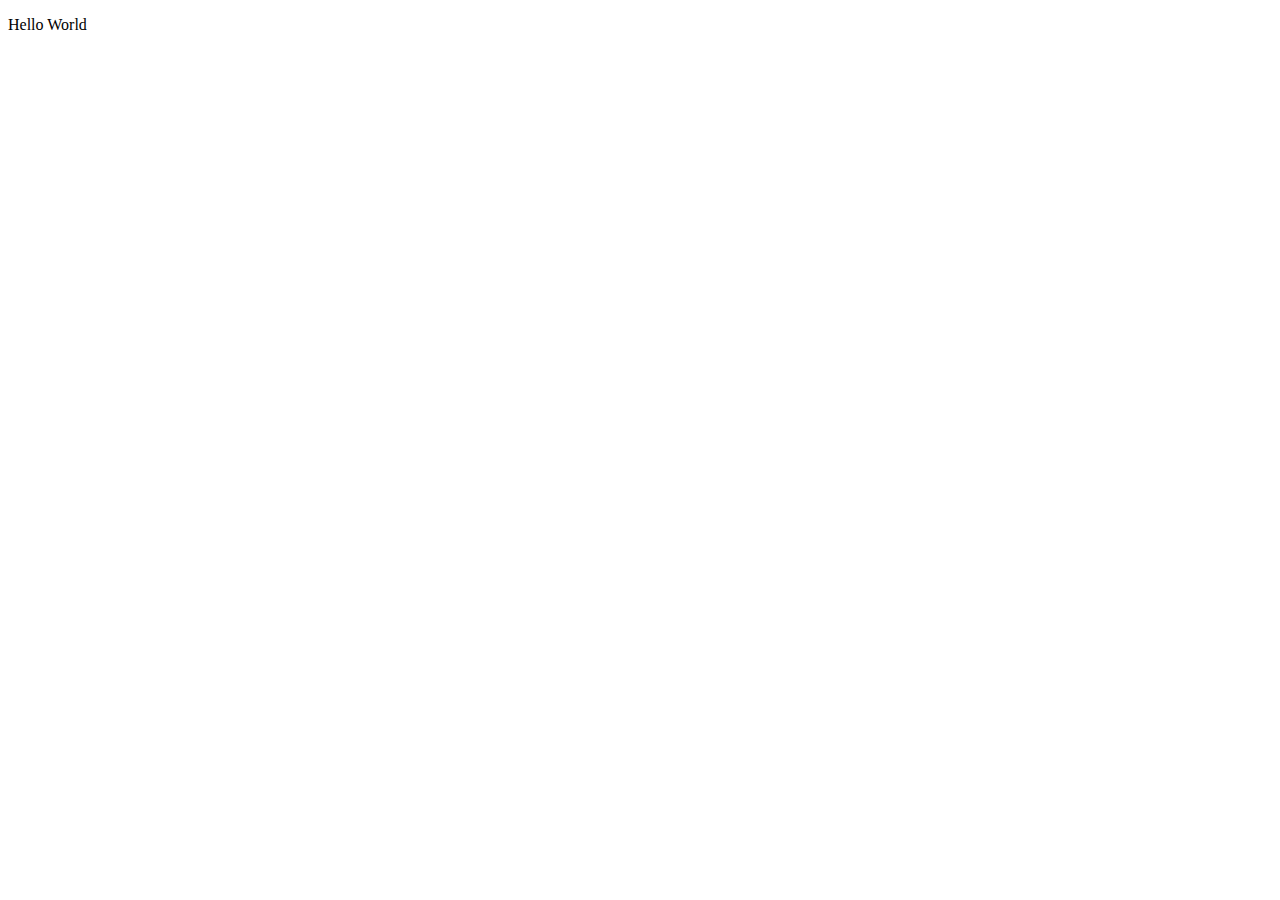
==== xmas.html @ 0c6e87cf "Pages and Xmas" ====
<!DOCTYPE html>
<html lang="en">
<head>
    <meta charset="UTF-8">
    <meta name="viewport" content="width=device-width, initial-scale=1.0">
    <title>Xmas Project</title>
</head>
<body>
    <p>Hello World</p>
</body>
</html>
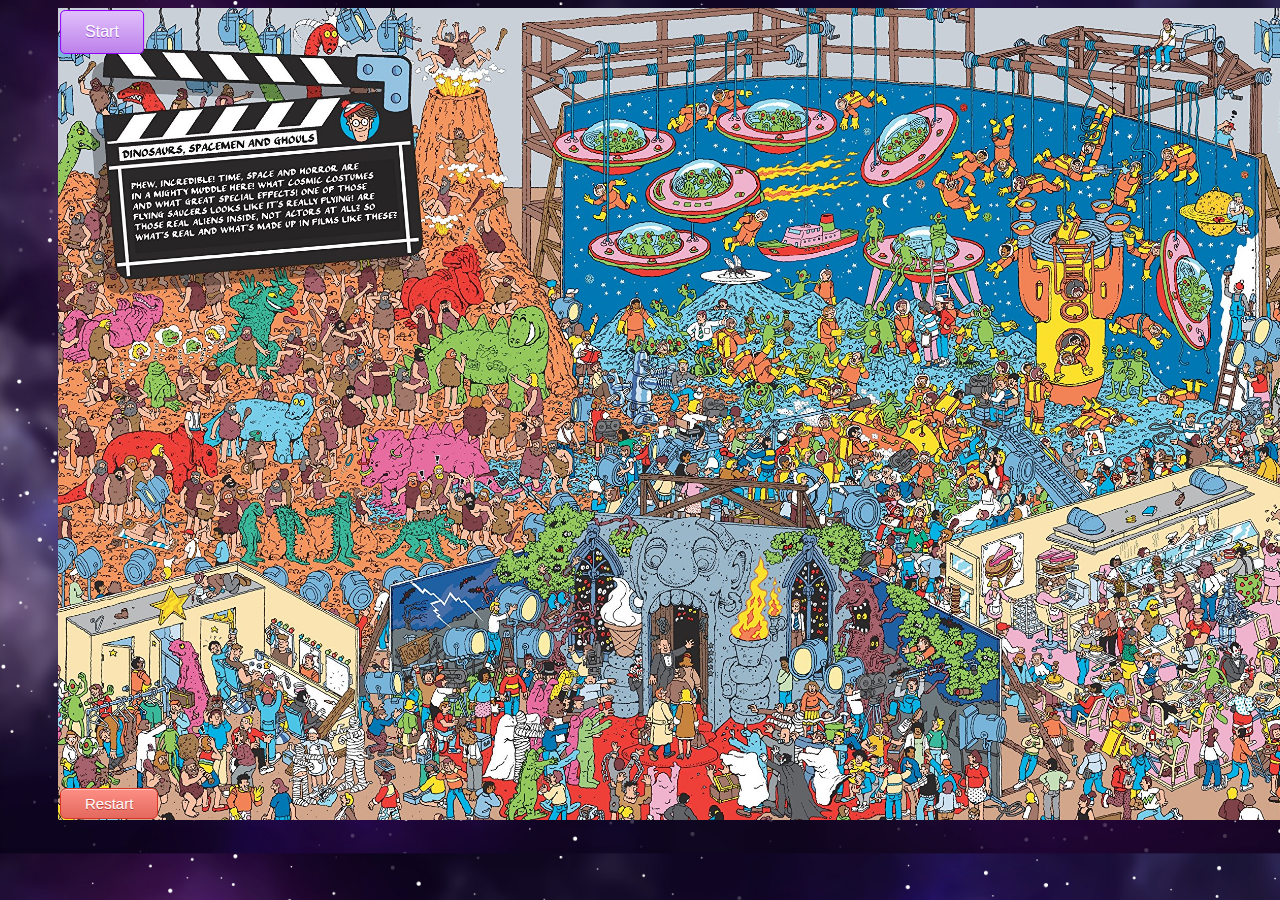
==== commit b86b6fbc: "Waldogame" ====
--- a/xmas.html
+++ b/xmas.html
@@ -4,8 +4,112 @@
     <meta charset="UTF-8">
     <meta name="viewport" content="width=device-width, initial-scale=1.0">
     <title>Xmas Project</title>
+    <title>Where's Waldo?</title>
+    <link rel="stylesheet" type="text/css" href="lib/bootstrap.css" />
+    <link rel="stylesheet" type="text/css" href="waldostyles.css" />
 </head>
-<body>
-    <p>Hello World</p>
+
+    <body>
+        <div class="container">
+          <img
+            id="imgMap"
+            src="img/waldo-space-img.jpeg"
+            alt=" Wheres Waldo Game, Space Map."
+          />
+          <!-- <div class="circleDiv"> -->
+          <img class="circle" id="wendaCirc" src="img/circle.png" alt="circle" />
+          <img class="circle" id="waldoCirc" src="img/circle.png" alt="circle" />
+          <img class="circle" id="wizardCirc" src="img/circle.png" alt="circle" />
+          <img class="circle" id="odlawCirc" src="img/circle.png" alt="circle" />
+          <!-- </div> -->
+    
+          <button id="startbtn">Start</button>
+          <div id="btnBox">
+            <img
+              src="img/3017964_close_error_exit_failure_fill_icon.png"
+              id="closeBtn"
+              width="20px"
+              alt=""
+              srcset=""
+            />
+            <!-- Uh oh! Waldo's in a pickle! <br />
+            He has Christmas gifts for some of his friends but cannot seem find them
+            in all this chaos. Can you help him find them? <br />
+            Of course, youll need to help him find himself too! But don't worry,
+            he'll gift you with something special if you manage to help him! <br />
+            Search for <br /> -->
+    
+            ’Tis Christmas Eve and Waldo is on a quest, <br />
+            To find his friends and give them the best. <br />
+            Christmas gifts, wrapped up with care, <br />
+            Hidden in his pockets with love to share. <br />
+    
+            There lies the issue, you see? Try as he might, none of his friends are
+            in sight. <br />
+            He’s peered in windows, rang every bell. <br />
+            But still, his friends are nowhere to dwell.<br />
+            He’s started to wonder if he’s been naughty or nice. <br />
+            Has he done something to make them think twice? <br />
+    
+            But we can’t let Waldo spend Christmas all alone! <br />
+            So help locate Waldo and his 3 friends on the roam. <br />
+            <!-- Hidden in the scene, they’re scattered about, <br />
+            Waldo, Wizard, and Odlaw—find them, no doubt. <br />
+            Once all three are found, the quest will conclude, <br />
+            And the combination to the lock will be revealed to you.<br /> -->
+
+
+            As a thank you, Waldo will give you a gift <br />
+            A small token of appreciation, with a lift. <br />
+            <br />
+
+            <img class="icons" src="img/odlaw.jpeg" alt="odlawImg" />
+            <img class="icons" src="img/wenda.png" alt="wendaImg" />
+            <img class="icons" src="img/wizard.png" alt="wizard" />
+            <img class="icons" src="img/waldo.png" alt="waldoImg" />
+          </div>
+    
+          <div id="winBox">
+            <img
+              src="img/3017964_close_error_exit_failure_fill_icon.png"
+              id="closeBtnWin"
+              width="20px"
+              alt=""
+              srcset=""
+            />
+            Congratulations!! <br />
+            You’ve found Waldo’s friends and brought him so much cheer. <br />
+            For Christmas is finally here, and his friends are near. <br />
+    
+            To show his gratitude and love, oh so rare, <br />
+            Waldo will give you a gift created with care. <br />
+            But before you can claim it, there’s one final key: <br />
+            A combination you’ve earned to unlock the mystery.<br />
+            <br />
+    
+            So let us all take a lesson from this tale, <br />
+            To help our friends, without fail. <br />
+            For no matter how lost you might feel, <br />
+            With a little bit of faith, and a little bit of zeal, <br />
+            You too can find your way, back to the ones you love, <br />
+            Just like Waldo, on this special Christmas, above. <br />
+    
+          
+          </div>
+          <button id="restart">Restart</button>
+          <!-- <div id="test"></div> -->
+        </div>
+      </body>
+    
+      <!-- Script tags only below here -->
+      <script
+        src="https://code.jquery.com/jquery-3.6.2.js"
+        integrity="sha256-pkn2CUZmheSeyssYw3vMp1+xyub4m+e+QK4sQskvuo4="
+        crossorigin="anonymous"
+      ></script>
+    
+      <script type="text/javascript" src="waldo-data.js"></script>
+      <script type="text/javascript" src="waldo.js"></script>
 </body>
-</html>+</html>
+
--- a/waldostyles.css
+++ b/waldostyles.css
@@ -0,0 +1,201 @@
+#imgMap {
+    width: 1300px;
+    display: block;
+    margin-left: auto;
+    margin-right: auto;
+  }
+  
+  .container #startbtn {
+    position: absolute;
+    top: 3%;
+    left: 94px;
+    transform: translate(-50%, -50%);
+    -ms-transform: translate(-50%, -50%);
+    background: linear-gradient(to bottom, #dfbdfa 5%, #bc80ea 100%);
+    background-color: #dfbdfa;
+    color: white;
+    font-size: 16px;
+    padding: 12px 24px;
+    border: 1px solid #9200fa;
+    cursor: pointer;
+    text-shadow: 0px 1px 0px #9752cc;
+    border-radius: 5px;
+  }
+  .container #startbtn:hover {
+    background: linear-gradient(to bottom, #bc80ea 5%, #dfbdfa 100%);
+    background-color: #bc80ea;
+  }
+  
+  .container #restart {
+    position: absolute;
+    top: 96%;
+    left: 52px;
+  }
+  
+  .container #startbtn:hover {
+    background-color: purple;
+  }
+  
+  .icons {
+    height: 5rem;
+  }
+  
+  .circle {
+    height: 30px;
+    position: absolute;
+  }
+  
+  /* .circleDiv {
+    width: 100%;
+  } */
+  #wendaCirc {
+    top: 56%;
+    left: 1106px;
+    display: none;
+  }
+  
+  #waldoCirc {
+    top: 54%;
+    left: 1225px;
+    display: none;
+  }
+  
+  #wizardCirc {
+    top: 70%;
+    left: 908px;
+    display: none;
+  }
+  
+  #odlawCirc {
+    top: 47%;
+    left: 100px;
+    display: none;
+  }
+  
+  #restart {
+    position: absolute;
+    top: 114%;
+    font-size: 10px;
+  }
+  #closeBtn {
+    position: absolute;
+    left: -3px;
+    top: -6px;
+  }
+  
+  #closeBtnWin {
+    position: absolute;
+    left: -1%;
+    top: -2%;
+  }
+  
+  #btnBox {
+    color: #043104;
+    font-family: fantasy;
+    font-size: 14px;
+  
+    background: linear-gradient(
+      50deg,
+      rgba(255, 255, 255, 0.4) 12%,
+      rgba(255, 255, 255, 0.1) 77%
+    );
+    background: linear-gradient(
+      50deg,
+      rgba(255, 255, 255, 0.4) 12%,
+      rgba(255, 255, 255, 0.1) 77%
+    );
+    /* background-blend-mode: ; */
+    box-shadow: 0px 4px 24px 1px rgba(0, 0, 0, 0.28);
+    backdrop-filter: blur(15px);
+    -webkit-backdrop-filter: blur(5px);
+  
+    width: 400px;
+    height: 400px;
+    padding: 20px;
+    position: absolute;
+    top: 30%;
+    left: 30%;
+    border-radius: 5px;
+    text-align: center;
+    line-height: 1.5;
+  
+    /* font-size: 13px; */
+    display: none;
+  }
+  
+  #winBox {
+    color: darkred;
+    font-family: fantasy;
+    font-size: 14px;
+    border: 0px none rgba(100, 100, 100, 0);
+    border-radius: 12px;
+    background-color: rgba(0, 0, 0, 0.2);
+    box-shadow: inset 0px -3px 10px 0px rgba(255, 255, 255, 0.15),
+      inset 0px -5px 18px 0px rgba(255, 255, 255, 0.15),
+      inset 0px 6px 12px 0px rgba(255, 255, 255, 0.15),
+      inset 0px 3px 3px 0px rgba(255, 255, 255, 0.15);
+    backdrop-filter: blur(100px);
+    -webkit-backdrop-filter: blur(100px);
+  
+    width: 40%;
+    height: 30%;
+    min-height: 300px;
+    padding: 20px;
+    position: absolute;
+    top: 30%;
+    left: 30%;
+    border-radius: 5px;
+    text-align: center;
+    line-height: 1.5;
+    display: none;
+  }
+  
+  #tooltiptext {
+    visibility: hidden;
+    width: 120px;
+    background-color: grey;
+    color: #fff;
+    text-align: center;
+    font-size: 10px;
+    border-radius: 6px;
+    padding: 5px 0;
+  
+    /* Position the tooltip */
+    position: absolute;
+    z-index: 1;
+  }
+  
+  #downlink:hover #tooltiptext {
+    visibility: visible;
+  }
+  
+  #restart {
+    box-shadow: inset 0px 1px 0px 0px #f7c5c0;
+    background: linear-gradient(to bottom, #fc8d83 5%, #e4685d 100%);
+    background-color: #fc8d83;
+    border-radius: 6px;
+    border: 1px solid #d83526;
+    display: inline-block;
+    cursor: pointer;
+    color: #ffffff;
+    font-family: Arial;
+    font-size: 15px;
+    padding: 6px 24px;
+    text-decoration: none;
+    text-shadow: 0px 1px 0px #b23e35;
+  }
+  #restart:hover {
+    background: linear-gradient(to bottom, #e4685d 5%, #fc8d83 100%);
+    background-color: #e4685d;
+  }
+  
+  .container {
+    position: relative;
+    width: 1400px;
+  }
+  
+  body {
+    background-image: url("img/2473838.jpg");
+    background-size: cover;
+  }
+  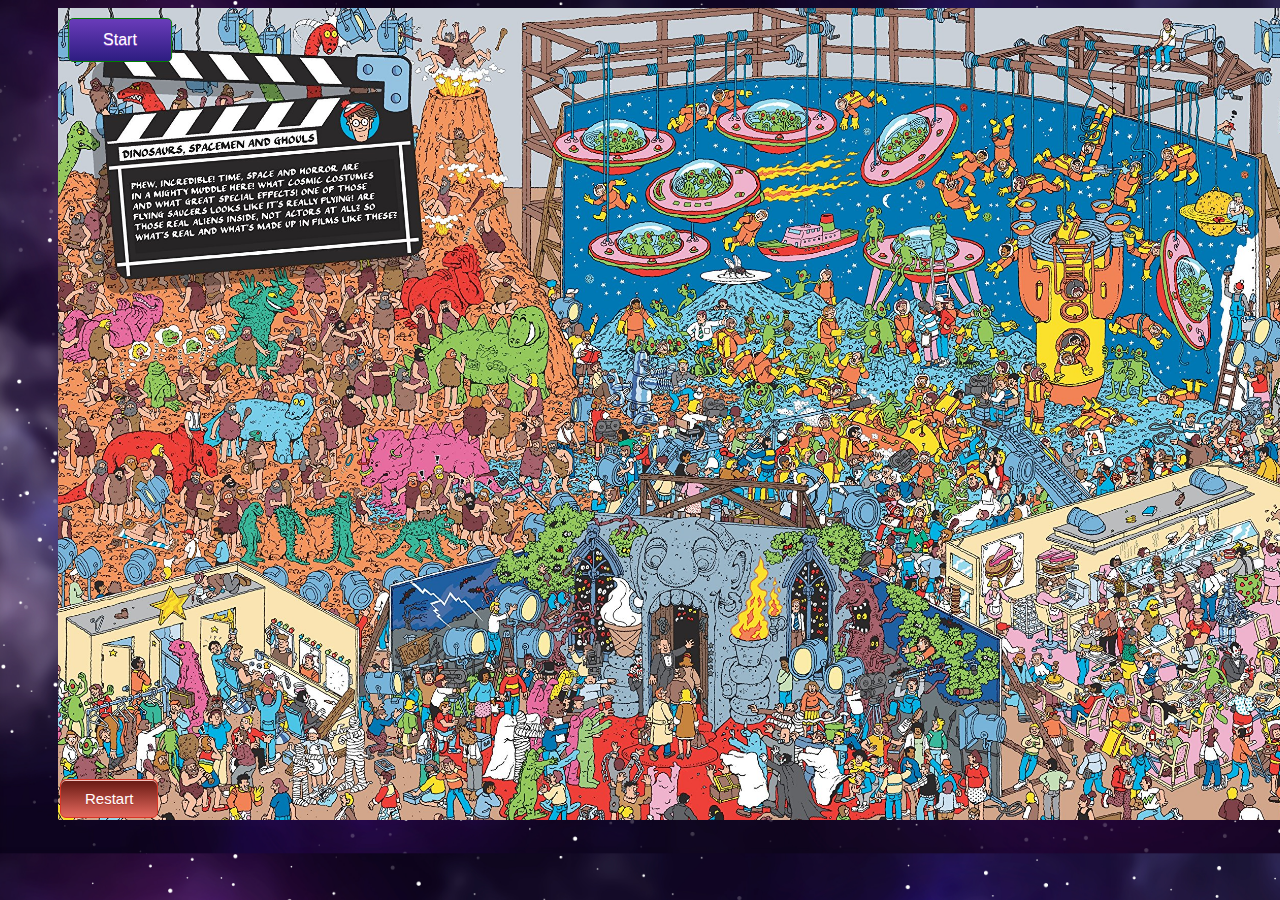
==== commit 51014ca3: "code added" ====
--- a/xmas.html
+++ b/xmas.html
@@ -85,6 +85,8 @@
             Waldo will give you a gift created with care. <br />
             But before you can claim it, there’s one final key: <br />
             A combination you’ve earned to unlock the mystery.<br />
+       
+            <span id="cd">935</span>
             <br />
     
             So let us all take a lesson from this tale, <br />
--- a/waldostyles.css
+++ b/waldostyles.css
@@ -7,16 +7,18 @@
   
   .container #startbtn {
     position: absolute;
-    top: 3%;
-    left: 94px;
+    top: 4%;
+    left: 8%;
     transform: translate(-50%, -50%);
     -ms-transform: translate(-50%, -50%);
-    background: linear-gradient(to bottom, #dfbdfa 5%, #bc80ea 100%);
+    /* background: linear-gradient(to bottom, #dfbdfa 5%, #bc80ea 100%); */
+    background: linear-gradient(to bottom, #673AB7 5%, #2d1d81 100%);
     background-color: #dfbdfa;
     color: white;
     font-size: 16px;
-    padding: 12px 24px;
-    border: 1px solid #9200fa;
+    padding: 12px 34px;
+    /* border: 1px solid #9200fa; */
+    border: 1px solid green;
     cursor: pointer;
     text-shadow: 0px 1px 0px #9752cc;
     border-radius: 5px;
@@ -28,7 +30,7 @@
   
   .container #restart {
     position: absolute;
-    top: 96%;
+    top: 95%;
     left: 52px;
   }
   
@@ -169,9 +171,18 @@
     visibility: visible;
   }
   
+
+  #cd{
+    color: navajowhite;
+    letter-spacing: 0.5rem;
+    font-size: 1.5rem;
+  }
+
   #restart {
     box-shadow: inset 0px 1px 0px 0px #f7c5c0;
-    background: linear-gradient(to bottom, #fc8d83 5%, #e4685d 100%);
+    background: linear-gradient(to bottom,    #6d1d16 5%, #e4685d 100%);
+    /* background: linear-gradient(to bottom, #fc8d83 5%, #e4685d 100%);
+  */
     background-color: #fc8d83;
     border-radius: 6px;
     border: 1px solid #d83526;
@@ -180,7 +191,7 @@
     color: #ffffff;
     font-family: Arial;
     font-size: 15px;
-    padding: 6px 24px;
+    padding: 10px 24px;
     text-decoration: none;
     text-shadow: 0px 1px 0px #b23e35;
   }
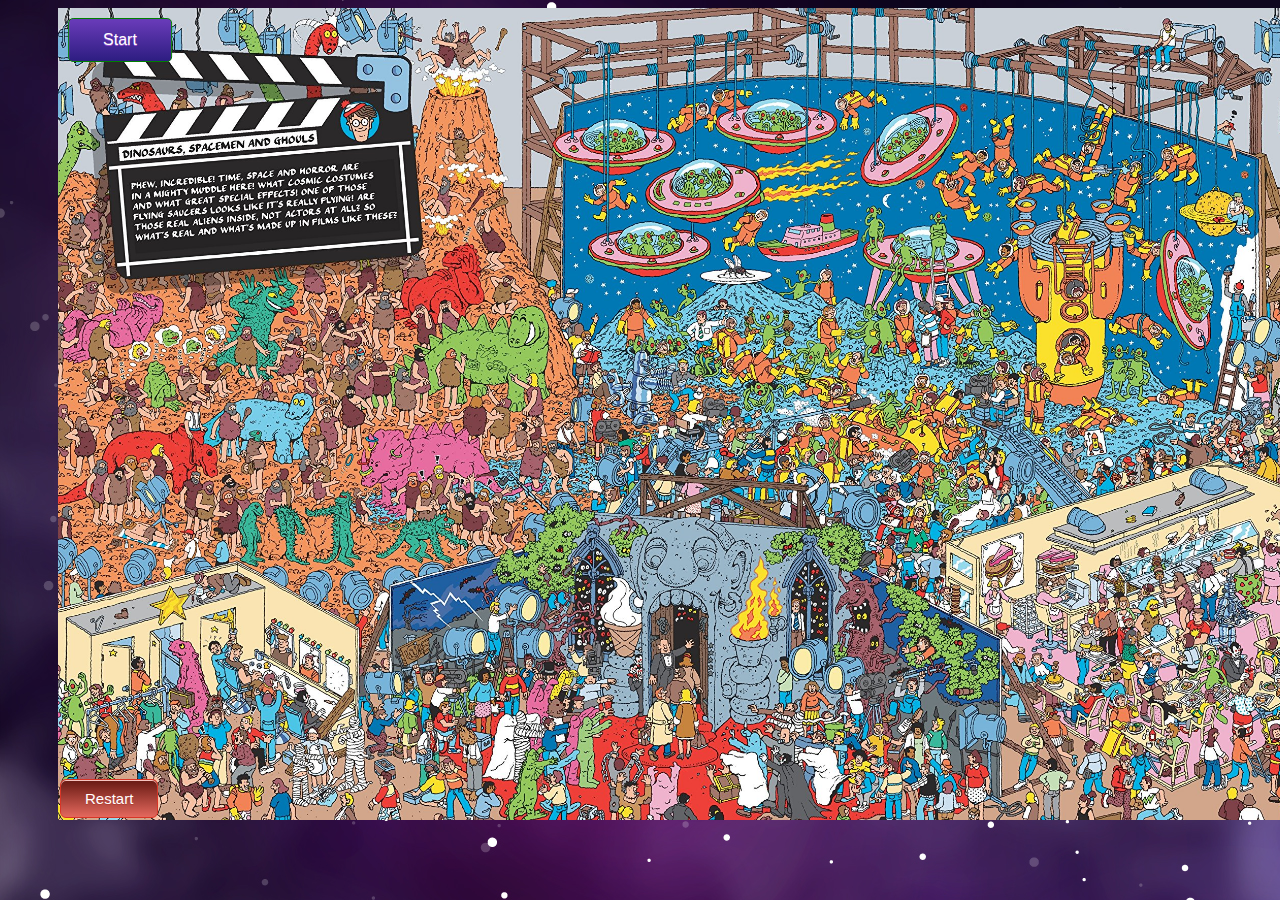
==== commit 68fa4020: "reorganized files" ====
--- a/xmas.html
+++ b/xmas.html
@@ -6,27 +6,27 @@
     <title>Xmas Project</title>
     <title>Where's Waldo?</title>
     <link rel="stylesheet" type="text/css" href="lib/bootstrap.css" />
-    <link rel="stylesheet" type="text/css" href="waldostyles.css" />
+    <link rel="stylesheet" type="text/css" href="xmas/waldostyles.css" />
 </head>
 
     <body>
         <div class="container">
           <img
             id="imgMap"
-            src="img/waldo-space-img.jpeg"
+            src="xmas/img/waldo-space-img.jpeg"
             alt=" Wheres Waldo Game, Space Map."
           />
           <!-- <div class="circleDiv"> -->
-          <img class="circle" id="wendaCirc" src="img/circle.png" alt="circle" />
-          <img class="circle" id="waldoCirc" src="img/circle.png" alt="circle" />
-          <img class="circle" id="wizardCirc" src="img/circle.png" alt="circle" />
-          <img class="circle" id="odlawCirc" src="img/circle.png" alt="circle" />
+          <img class="circle" id="wendaCirc" src="xmas/img/circle.png" alt="circle" />
+          <img class="circle" id="waldoCirc" src="xmas/img/circle.png" alt="circle" />
+          <img class="circle" id="wizardCirc" src="xmas/img/circle.png" alt="circle" />
+          <img class="circle" id="odlawCirc" src="xmas/img/circle.png" alt="circle" />
           <!-- </div> -->
     
           <button id="startbtn">Start</button>
           <div id="btnBox">
             <img
-              src="img/3017964_close_error_exit_failure_fill_icon.png"
+              src="xmas/img/3017964_close_error_exit_failure_fill_icon.png"
               id="closeBtn"
               width="20px"
               alt=""
@@ -63,15 +63,15 @@
             A small token of appreciation, with a lift. <br />
             <br />
 
-            <img class="icons" src="img/odlaw.jpeg" alt="odlawImg" />
-            <img class="icons" src="img/wenda.png" alt="wendaImg" />
-            <img class="icons" src="img/wizard.png" alt="wizard" />
-            <img class="icons" src="img/waldo.png" alt="waldoImg" />
+            <img class="icons" src="xmas/img/odlaw.jpeg" alt="odlawImg" />
+            <img class="icons" src="xmas/img/wenda.png" alt="wendaImg" />
+            <img class="icons" src="xmas/img/wizard.png" alt="wizard" />
+            <img class="icons" src="xmas/img/waldo.png" alt="waldoImg" />
           </div>
     
           <div id="winBox">
             <img
-              src="img/3017964_close_error_exit_failure_fill_icon.png"
+              src="xmas/img/3017964_close_error_exit_failure_fill_icon.png"
               id="closeBtnWin"
               width="20px"
               alt=""
@@ -110,8 +110,8 @@
         crossorigin="anonymous"
       ></script>
     
-      <script type="text/javascript" src="waldo-data.js"></script>
-      <script type="text/javascript" src="waldo.js"></script>
+      <script type="text/javascript" src="xmas/waldo-data.js"></script>
+      <script type="text/javascript" src="xmas/waldo.js"></script>
 </body>
 </html>
 
--- a/xmas/waldostyles.css
+++ b/xmas/waldostyles.css
@@ -0,0 +1,214 @@
+#imgMap {
+    width: 1300px;
+    display: block;
+    margin-left: auto;
+    margin-right: auto;
+  }
+  
+  .container #startbtn {
+    position: absolute;
+    top: 4%;
+    left: 8%;
+    transform: translate(-50%, -50%);
+    -ms-transform: translate(-50%, -50%);
+    /* background: linear-gradient(to bottom, #dfbdfa 5%, #bc80ea 100%); */
+    background: linear-gradient(to bottom, #673AB7 5%, #2d1d81 100%);
+    background-color: #dfbdfa;
+    color: white;
+    font-size: 16px;
+    padding: 12px 34px;
+    /* border: 1px solid #9200fa; */
+    border: 1px solid green;
+    cursor: pointer;
+    text-shadow: 0px 1px 0px #9752cc;
+    border-radius: 5px;
+  }
+  .container #startbtn:hover {
+    background: linear-gradient(to bottom, #bc80ea 5%, #dfbdfa 100%);
+    background-color: #bc80ea;
+  }
+  
+  .container #restart {
+    position: absolute;
+    top: 95%;
+    left: 52px;
+  }
+  
+  .container #startbtn:hover {
+    background-color: purple;
+  }
+  
+  .icons {
+    height: 5rem;
+  }
+  
+  .circle {
+    height: 30px;
+    position: absolute;
+  }
+  
+  /* .circleDiv {
+    width: 100%;
+  } */
+  #wendaCirc {
+    top: 56%;
+    left: 1106px;
+    display: none;
+  }
+  
+  #waldoCirc {
+    top: 54%;
+    left: 1225px;
+    display: none;
+  }
+  
+  #wizardCirc {
+    top: 70%;
+    left: 908px;
+    display: none;
+  }
+  
+  #odlawCirc {
+    top: 47%;
+    left: 100px;
+    display: none;
+  }
+  
+  #restart {
+    position: absolute;
+    top: 114%;
+    font-size: 10px;
+  }
+  #closeBtn {
+    position: absolute;
+    left: -3px;
+    top: -6px;
+  }
+  
+  #closeBtnWin {
+    position: absolute;
+    left: -1%;
+    top: -2%;
+  }
+  
+  #btnBox {
+    color: #043104;
+    font-family: fantasy;
+    font-size: 14px;
+  
+    background: linear-gradient(
+      50deg,
+      rgba(255, 255, 255, 0.4) 12%,
+      rgba(255, 255, 255, 0.1) 77%
+    );
+    background: linear-gradient(
+      50deg,
+      rgba(255, 255, 255, 0.4) 12%,
+      rgba(255, 255, 255, 0.1) 77%
+    );
+    /* background-blend-mode: ; */
+    box-shadow: 0px 4px 24px 1px rgba(0, 0, 0, 0.28);
+    backdrop-filter: blur(15px);
+    -webkit-backdrop-filter: blur(5px);
+  
+    width: 400px;
+    height: 400px;
+    padding: 20px;
+    position: absolute;
+    top: 30%;
+    left: 30%;
+    border-radius: 5px;
+    text-align: center;
+    line-height: 1.5;
+  
+    /* font-size: 13px; */
+    display: none;
+  }
+  
+  #winBox {
+    color: darkred;
+    font-family: fantasy;
+    font-size: 14px;
+    border: 0px none rgba(100, 100, 100, 0);
+    border-radius: 12px;
+    background-color: rgba(0, 0, 0, 0.2);
+    box-shadow: inset 0px -3px 10px 0px rgba(255, 255, 255, 0.15),
+      inset 0px -5px 18px 0px rgba(255, 255, 255, 0.15),
+      inset 0px 6px 12px 0px rgba(255, 255, 255, 0.15),
+      inset 0px 3px 3px 0px rgba(255, 255, 255, 0.15);
+    backdrop-filter: blur(100px);
+    -webkit-backdrop-filter: blur(100px);
+  
+    width: 40%;
+    height: 30%;
+    min-height: 300px;
+    padding: 20px;
+    position: absolute;
+    top: 30%;
+    left: 30%;
+    border-radius: 5px;
+    text-align: center;
+    line-height: 1.5;
+    display: none;
+  }
+  
+  #tooltiptext {
+    visibility: hidden;
+    width: 120px;
+    background-color: grey;
+    color: #fff;
+    text-align: center;
+    font-size: 10px;
+    border-radius: 6px;
+    padding: 5px 0;
+  
+    /* Position the tooltip */
+    position: absolute;
+    z-index: 1;
+  }
+  
+  #downlink:hover #tooltiptext {
+    visibility: visible;
+  }
+  
+
+  #cd{
+    color: navajowhite;
+    letter-spacing: 0.5rem;
+    font-size: 1.5rem;
+  }
+
+  #restart {
+    box-shadow: inset 0px 1px 0px 0px #f7c5c0;
+    background: linear-gradient(to bottom,    #6d1d16 5%, #e4685d 100%);
+    /* background: linear-gradient(to bottom, #fc8d83 5%, #e4685d 100%);
+  */
+    background-color: #fc8d83;
+    border-radius: 6px;
+    border: 1px solid #d83526;
+    display: inline-block;
+    cursor: pointer;
+    color: #ffffff;
+    font-family: Arial;
+    font-size: 15px;
+    padding: 10px 24px;
+    text-decoration: none;
+    text-shadow: 0px 1px 0px #b23e35;
+  }
+  #restart:hover {
+    background: linear-gradient(to bottom, #e4685d 5%, #fc8d83 100%);
+    background-color: #e4685d;
+  }
+  
+  .container {
+    position: relative;
+    width: 1400px;
+  }
+  
+  body {
+    background-image: url("img/2473838.jpg");
+    /* background-size: cover; */
+    background-size: auto;
+
+  }
+  